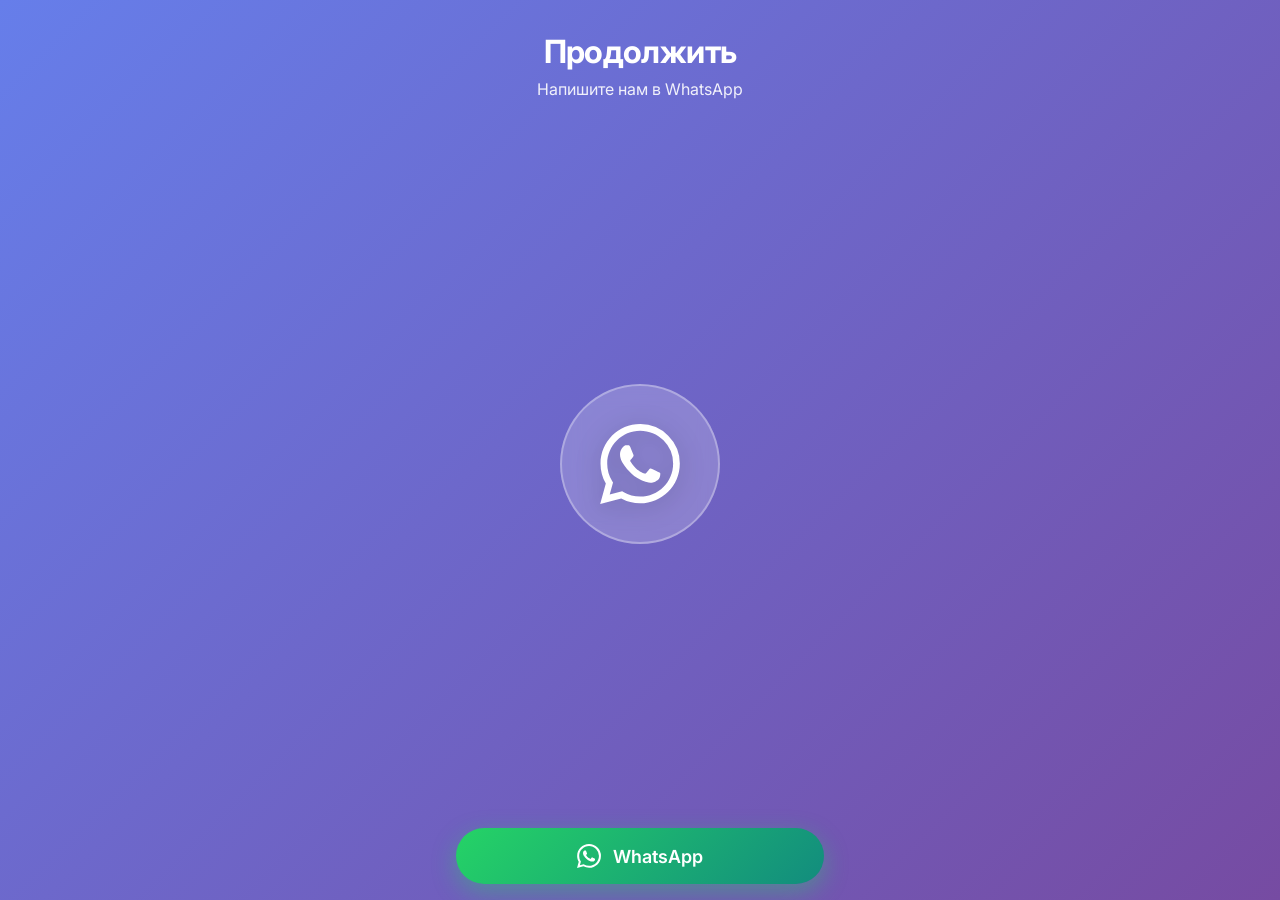
==== ads/index.html @ a992d7c9 "Переместил landing page на /ads, главная страница теперь пустая" ====
<!DOCTYPE html>
<html lang="ru">

<head>
    <meta charset="UTF-8">
    <meta name="viewport" content="width=device-width, initial-scale=1.0, maximum-scale=1.0, user-scalable=no">
    <meta name="robots" content="noindex, nofollow">
    <title>Связаться</title>
    <meta name="description" content="Свяжитесь с нами через WhatsApp">

    <!-- Google Fonts: Inter -->
    <link rel="preconnect" href="https://fonts.googleapis.com">
    <link rel="preconnect" href="https://fonts.gstatic.com" crossorigin>
    <link href="https://fonts.googleapis.com/css2?family=Inter:wght@400;600;700&display=swap" rel="stylesheet">

    <link rel="stylesheet" href="style.css">

    <!-- TikTok Pixel Code Start -->
    <script>
        !function (w, d, t) {
            w.TiktokAnalyticsObject = t; var ttq = w[t] = w[t] || []; ttq.methods = ["page", "track", "identify", "instances", "debug", "on", "off", "once", "ready", "alias", "group", "enableCookie", "disableCookie", "holdConsent", "revokeConsent", "grantConsent"], ttq.setAndDefer = function (t, e) { t[e] = function () { t.push([e].concat(Array.prototype.slice.call(arguments, 0))) } }; for (var i = 0; i < ttq.methods.length; i++)ttq.setAndDefer(ttq, ttq.methods[i]); ttq.instance = function (t) {
                for (
                    var e = ttq._i[t] || [], n = 0; n < ttq.methods.length; n++)ttq.setAndDefer(e, ttq.methods[n]); return e
            }, ttq.load = function (e, n) {
                var r = "https://analytics.tiktok.com/i18n/pixel/events.js", o = n && n.partner; ttq._i = ttq._i || {}, ttq._i[e] = [], ttq._i[e]._u = r, ttq._t = ttq._t || {}, ttq._t[e] = +new Date, ttq._o = ttq._o || {}, ttq._o[e] = n || {}; n = document.createElement("script")
                    ; n.type = "text/javascript", n.async = !0, n.src = r + "?sdkid=" + e + "&lib=" + t; e = document.getElementsByTagName("script")[0]; e.parentNode.insertBefore(n, e)
            };

            ttq.load('D6829DBC77U07ECR7CRG');
            ttq.page();
        }(window, document, 'ttq');
    </script>
    <!-- TikTok Pixel Code End -->
</head>

<body>

    <!-- HEADER -->
    <header class="header">
        <h1 class="header__title">Продолжить</h1>
        <p class="header__subtitle">Напишите нам в WhatsApp</p>
    </header>

    <!-- CENTER ICON -->
    <div class="center-area">
        <div class="wa-icon-bg">
            <svg viewBox="0 0 24 24" xmlns="http://www.w3.org/2000/svg">
                <path
                    d="M17.472 14.382c-.297-.149-1.758-.867-2.03-.967-.273-.099-.471-.148-.67.15-.197.297-.767.966-.94 1.164-.173.199-.347.223-.644.075-.297-.15-1.255-.463-2.39-1.475-.883-.788-1.48-1.761-1.653-2.059-.173-.297-.018-.458.13-.606.134-.133.298-.347.446-.52.149-.174.198-.298.298-.497.099-.198.05-.371-.025-.52-.075-.149-.669-1.612-.916-2.207-.242-.579-.487-.5-.669-.51-.173-.008-.371-.01-.57-.01-.198 0-.52.074-.792.372-.272.297-1.04 1.016-1.04 2.479 0 1.462 1.065 2.875 1.213 3.074.149.198 2.096 3.2 5.077 4.487.709.306 1.262.489 1.694.625.712.227 1.36.195 1.871.118.571-.085 1.758-.719 2.006-1.413.248-.694.248-1.289.173-1.413-.074-.124-.272-.198-.57-.347m-5.421 7.403h-.004a9.87 9.87 0 01-5.031-1.378l-.361-.214-3.741.982.998-3.648-.235-.374a9.86 9.86 0 01-1.51-5.26c.001-5.45 4.436-9.884 9.888-9.884 2.64 0 5.122 1.03 6.988 2.898a9.825 9.825 0 012.893 6.994c-.003 5.45-4.437 9.884-9.885 9.884m8.413-18.297A11.815 11.815 0 0012.05 0C5.495 0 .16 5.335.157 11.892c0 2.096.547 4.142 1.588 5.945L.057 24l6.305-1.654a11.882 11.882 0 005.683 1.448h.005c6.554 0 11.89-5.335 11.893-11.893a11.821 11.821 0 00-3.48-8.413z" />
            </svg>
        </div>
    </div>

    <!-- WHATSAPP BUTTON -->
    <div class="bottom-area">
        <a id="wa-btn" class="wa-button" href="#" target="_blank" rel="noopener noreferrer">
            <svg viewBox="0 0 24 24" xmlns="http://www.w3.org/2000/svg">
                <path
                    d="M17.472 14.382c-.297-.149-1.758-.867-2.03-.967-.273-.099-.471-.148-.67.15-.197.297-.767.966-.94 1.164-.173.199-.347.223-.644.075-.297-.15-1.255-.463-2.39-1.475-.883-.788-1.48-1.761-1.653-2.059-.173-.297-.018-.458.13-.606.134-.133.298-.347.446-.52.149-.174.198-.298.298-.497.099-.198.05-.371-.025-.52-.075-.149-.669-1.612-.916-2.207-.242-.579-.487-.5-.669-.51-.173-.008-.371-.01-.57-.01-.198 0-.52.074-.792.372-.272.297-1.04 1.016-1.04 2.479 0 1.462 1.065 2.875 1.213 3.074.149.198 2.096 3.2 5.077 4.487.709.306 1.262.489 1.694.625.712.227 1.36.195 1.871.118.571-.085 1.758-.719 2.006-1.413.248-.694.248-1.289.173-1.413-.074-.124-.272-.198-.57-.347m-5.421 7.403h-.004a9.87 9.87 0 01-5.031-1.378l-.361-.214-3.741.982.998-3.648-.235-.374a9.86 9.86 0 01-1.51-5.26c.001-5.45 4.436-9.884 9.888-9.884 2.64 0 5.122 1.03 6.988 2.898a9.825 9.825 0 012.893 6.994c-.003 5.45-4.437 9.884-9.885 9.884m8.413-18.297A11.815 11.815 0 0012.05 0C5.495 0 .16 5.335.157 11.892c0 2.096.547 4.142 1.588 5.945L.057 24l6.305-1.654a11.882 11.882 0 005.683 1.448h.005c6.554 0 11.89-5.335 11.893-11.893a11.821 11.821 0 00-3.48-8.413z" />
            </svg>
            WhatsApp
        </a>
    </div>

    <!-- ============================================================
       MAIN SCRIPT — логика UTM → WhatsApp
       ============================================================ -->
    <script>
        (function () {
            'use strict';

            // ===== КОНФИГУРАЦИЯ =====
            const CONFIG = {
                phone: '77780878211',
                prefix: 'ttt',                    // Всегда ttt (TikTok Таргет)
                defaultUtm: '1',                  // Если UTM пустой → ttt1
                messageTemplate: 'ДД! Хочу получить прайс и список акций 🔥',
            };

            // ===== ПРИОРИТЕТ UTM ПАРАМЕТРОВ =====
            // 1. ad_name / adname  — имя объявления TikTok (самый высокий приоритет)
            // 2. utm_content       — часто используется для имени креатива
            // 3. utm               — основной ручной параметр
            // 4. campaign_name     — имя кампании (запасной)
            const UTM_PRIORITY = [
                'ad_name',
                'adname',
                'utm_content',
                'utm',
                'campaign_name',
            ];

            /**
             * Извлекает значение UTM из URL по приоритету
             */
            function getUtmValue() {
                const params = new URLSearchParams(window.location.search);

                for (const key of UTM_PRIORITY) {
                    const value = params.get(key);
                    if (value && value.trim() !== '') {
                        return value.trim();
                    }
                }

                return CONFIG.defaultUtm;
            }

            /**
             * Формирует ссылку WhatsApp
             */
            function buildWhatsAppUrl(utmValue) {
                const tag = CONFIG.prefix + utmValue;
                const text = `(${tag}) ${CONFIG.messageTemplate}`;
                const encoded = encodeURIComponent(text);
                return `https://wa.me/${CONFIG.phone}?text=${encoded}`;
            }

            /**
             * Отправляет событие конверсии в TikTok Pixel
             */
            function trackConversion() {
                if (typeof ttq !== 'undefined') {
                    ttq.track('ClickButton');
                    // Также отправляем CompleteRegistration как основное событие конверсии
                    ttq.track('CompleteRegistration');
                }
            }

            // ===== ИНИЦИАЛИЗАЦИЯ =====
            const utmValue = getUtmValue();
            const waUrl = buildWhatsAppUrl(utmValue);
            const btn = document.getElementById('wa-btn');

            if (btn) {
                btn.href = waUrl;

                btn.addEventListener('click', function () {
                    trackConversion();
                });
            }

            // Логирование для отладки (убрать в продакшене если нужно)
            console.log('[GlobalFruit] UTM:', utmValue);
            console.log('[GlobalFruit] WA URL:', waUrl);
        })();
    </script>

</body>

</html>
---- ads/style.css ----
/* ===================================================================
   GLOBAL RESET & BASE
   =================================================================== */
*,
*::before,
*::after {
    box-sizing: border-box;
}

html,
body {
    margin: 0;
    padding: 0;
    width: 100%;
    height: 100%;
    overflow: hidden;
    /* Запрещаем прокрутку страницы */
}

body {
    font-family: 'Inter', -apple-system, BlinkMacSystemFont, "Segoe UI", Roboto, "Helvetica Neue", Arial, sans-serif;
    background: linear-gradient(135deg, #667eea 0%, #764ba2 100%);
    color: #ffffff;
    display: flex;
    flex-direction: column;
    align-items: center;
    justify-content: space-between;
    position: relative;
}

/* ===================================================================
   HEADER
   =================================================================== */
.header {
    text-align: center;
    padding: 2rem 1rem 1rem;
    animation: fadeInDown 0.8s ease;
}

.header__title {
    margin: 0 0 0.5rem;
    font-size: 2rem;
    font-weight: 700;
    letter-spacing: -0.02em;
}

.header__subtitle {
    margin: 0;
    font-size: 1rem;
    font-weight: 400;
    opacity: 0.9;
}

/* ===================================================================
   CENTER AREA — иконка WhatsApp
   =================================================================== */
.center-area {
    flex-grow: 1;
    display: flex;
    align-items: center;
    justify-content: center;
    padding: 1rem;
}

.wa-icon-bg {
    width: 160px;
    height: 160px;
    border-radius: 50%;
    background: rgba(255, 255, 255, 0.2);
    backdrop-filter: blur(10px);
    border: 2px solid rgba(255, 255, 255, 0.3);
    display: flex;
    align-items: center;
    justify-content: center;
    animation: pulse 2s infinite ease-in-out;
}

.wa-icon-bg svg {
    width: 80px;
    height: 80px;
    fill: #ffffff;
    filter: drop-shadow(0 4px 12px rgba(0, 0, 0, 0.2));
}

/* ===================================================================
   BOTTOM AREA — кнопка WhatsApp
   =================================================================== */
.bottom-area {
    padding: 1rem;
    width: 100%;
    max-width: 400px;
    animation: fadeInUp 0.8s ease;
}

.wa-button {
    display: flex;
    align-items: center;
    justify-content: center;
    gap: 0.75rem;
    width: 100%;
    padding: 1rem 2rem;
    border-radius: 50px;
    background: linear-gradient(135deg, #25D366 0%, #128C7E 100%);
    color: #ffffff;
    font-size: 1.125rem;
    font-weight: 600;
    text-decoration: none;
    box-shadow: 0 8px 24px rgba(37, 211, 102, 0.4);
    transition: all 0.3s ease;
    position: relative;
    overflow: hidden;
}

.wa-button::before {
    content: '';
    position: absolute;
    top: 50%;
    left: 50%;
    width: 0;
    height: 0;
    border-radius: 50%;
    background: rgba(255, 255, 255, 0.3);
    transform: translate(-50%, -50%);
    transition: width 0.6s ease, height 0.6s ease;
}

.wa-button:hover::before,
.wa-button:active::before {
    width: 300px;
    height: 300px;
}

.wa-button:hover {
    transform: translateY(-2px);
    box-shadow: 0 12px 32px rgba(37, 211, 102, 0.5);
}

.wa-button:active {
    transform: translateY(0);
    box-shadow: 0 6px 16px rgba(37, 211, 102, 0.3);
}

.wa-button svg {
    width: 24px;
    height: 24px;
    fill: currentColor;
    z-index: 1;
}

/* ===================================================================
   ANIMATIONS
   =================================================================== */
@keyframes fadeInDown {
    from {
        opacity: 0;
        transform: translateY(-20px);
    }

    to {
        opacity: 1;
        transform: translateY(0);
    }
}

@keyframes fadeInUp {
    from {
        opacity: 0;
        transform: translateY(20px);
    }

    to {
        opacity: 1;
        transform: translateY(0);
    }
}

@keyframes pulse {

    0%,
    100% {
        transform: scale(1);
    }

    50% {
        transform: scale(1.05);
    }
}

/* ===================================================================
   RESPONSIVE
   =================================================================== */
@media (max-width: 480px) {
    .header__title {
        font-size: 1.5rem;
    }

    .header__subtitle {
        font-size: 0.875rem;
    }

    .wa-icon-bg {
        width: 140px;
        height: 140px;
    }

    .wa-icon-bg svg {
        width: 70px;
        height: 70px;
    }

    .wa-button {
        font-size: 1rem;
        padding: 0.875rem 1.5rem;
    }
}
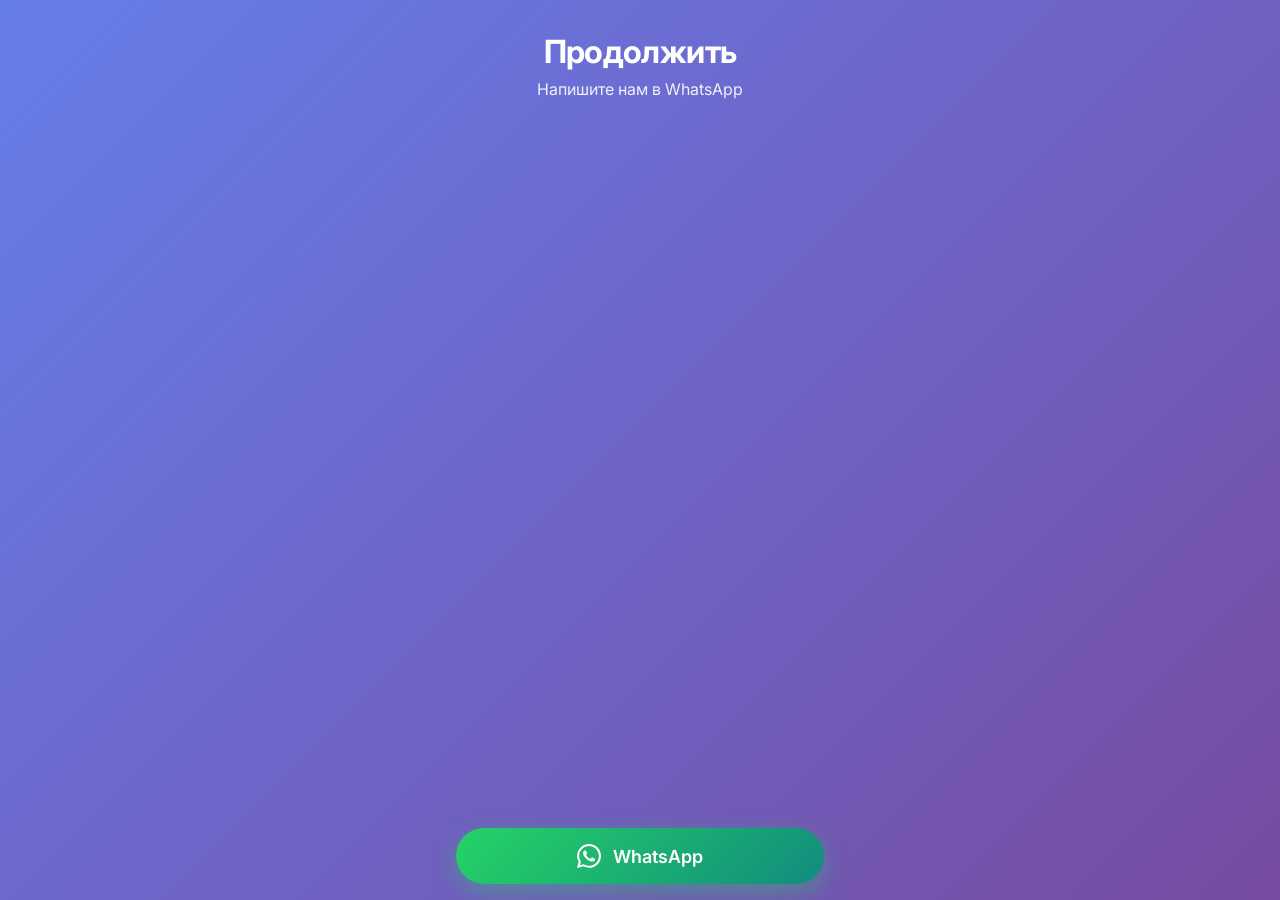
==== commit 965557b5: "Убрал пульсирующую иконку WhatsApp из центра страницы" ====
--- a/ads/index.html
+++ b/ads/index.html
@@ -41,16 +41,6 @@
         <p class="header__subtitle">Напишите нам в WhatsApp</p>
     </header>
 
-    <!-- CENTER ICON -->
-    <div class="center-area">
-        <div class="wa-icon-bg">
-            <svg viewBox="0 0 24 24" xmlns="http://www.w3.org/2000/svg">
-                <path
-                    d="M17.472 14.382c-.297-.149-1.758-.867-2.03-.967-.273-.099-.471-.148-.67.15-.197.297-.767.966-.94 1.164-.173.199-.347.223-.644.075-.297-.15-1.255-.463-2.39-1.475-.883-.788-1.48-1.761-1.653-2.059-.173-.297-.018-.458.13-.606.134-.133.298-.347.446-.52.149-.174.198-.298.298-.497.099-.198.05-.371-.025-.52-.075-.149-.669-1.612-.916-2.207-.242-.579-.487-.5-.669-.51-.173-.008-.371-.01-.57-.01-.198 0-.52.074-.792.372-.272.297-1.04 1.016-1.04 2.479 0 1.462 1.065 2.875 1.213 3.074.149.198 2.096 3.2 5.077 4.487.709.306 1.262.489 1.694.625.712.227 1.36.195 1.871.118.571-.085 1.758-.719 2.006-1.413.248-.694.248-1.289.173-1.413-.074-.124-.272-.198-.57-.347m-5.421 7.403h-.004a9.87 9.87 0 01-5.031-1.378l-.361-.214-3.741.982.998-3.648-.235-.374a9.86 9.86 0 01-1.51-5.26c.001-5.45 4.436-9.884 9.888-9.884 2.64 0 5.122 1.03 6.988 2.898a9.825 9.825 0 012.893 6.994c-.003 5.45-4.437 9.884-9.885 9.884m8.413-18.297A11.815 11.815 0 0012.05 0C5.495 0 .16 5.335.157 11.892c0 2.096.547 4.142 1.588 5.945L.057 24l6.305-1.654a11.882 11.882 0 005.683 1.448h.005c6.554 0 11.89-5.335 11.893-11.893a11.821 11.821 0 00-3.48-8.413z" />
-            </svg>
-        </div>
-    </div>
-
     <!-- WHATSAPP BUTTON -->
     <div class="bottom-area">
         <a id="wa-btn" class="wa-button" href="#" target="_blank" rel="noopener noreferrer">
@@ -81,17 +71,20 @@
             // 1. ad_name / adname  — имя объявления TikTok (самый высокий приоритет)
             // 2. utm_content       — часто используется для имени креатива
             // 3. utm               — основной ручной параметр
-            // 4. campaign_name     — имя кампании (запасной)
+            // 4. utm_source        — источник трафика (добавлено)
+            // 5. campaign_name     — имя кампании (запасной)
             const UTM_PRIORITY = [
                 'ad_name',
                 'adname',
                 'utm_content',
                 'utm',
+                'utm_source',
                 'campaign_name',
             ];
 
             /**
              * Извлекает значение UTM из URL по приоритету
+             * Если значение длиннее 7 символов, возвращает "0" (индикатор проблемы)
              */
             function getUtmValue() {
                 const params = new URLSearchParams(window.location.search);
@@ -99,7 +92,12 @@
                 for (const key of UTM_PRIORITY) {
                     const value = params.get(key);
                     if (value && value.trim() !== '') {
-                        return value.trim();
+                        const trimmedValue = value.trim();
+                        // Если значение длиннее 7 символов → вернуть "0"
+                        if (trimmedValue.length > 7) {
+                            return '0';
+                        }
+                        return trimmedValue;
                     }
                 }
 
--- a/ads/style.css
+++ b/ads/style.css
@@ -49,37 +49,6 @@
     font-size: 1rem;
     font-weight: 400;
     opacity: 0.9;
-}
-
-/* ===================================================================
-   CENTER AREA — иконка WhatsApp
-   =================================================================== */
-.center-area {
-    flex-grow: 1;
-    display: flex;
-    align-items: center;
-    justify-content: center;
-    padding: 1rem;
-}
-
-.wa-icon-bg {
-    width: 160px;
-    height: 160px;
-    border-radius: 50%;
-    background: rgba(255, 255, 255, 0.2);
-    backdrop-filter: blur(10px);
-    border: 2px solid rgba(255, 255, 255, 0.3);
-    display: flex;
-    align-items: center;
-    justify-content: center;
-    animation: pulse 2s infinite ease-in-out;
-}
-
-.wa-icon-bg svg {
-    width: 80px;
-    height: 80px;
-    fill: #ffffff;
-    filter: drop-shadow(0 4px 12px rgba(0, 0, 0, 0.2));
 }
 
 /* ===================================================================
@@ -174,18 +143,6 @@
     }
 }
 
-@keyframes pulse {
-
-    0%,
-    100% {
-        transform: scale(1);
-    }
-
-    50% {
-        transform: scale(1.05);
-    }
-}
-
 /* ===================================================================
    RESPONSIVE
    =================================================================== */
@@ -198,16 +155,6 @@
         font-size: 0.875rem;
     }
 
-    .wa-icon-bg {
-        width: 140px;
-        height: 140px;
-    }
-
-    .wa-icon-bg svg {
-        width: 70px;
-        height: 70px;
-    }
-
     .wa-button {
         font-size: 1rem;
         padding: 0.875rem 1.5rem;
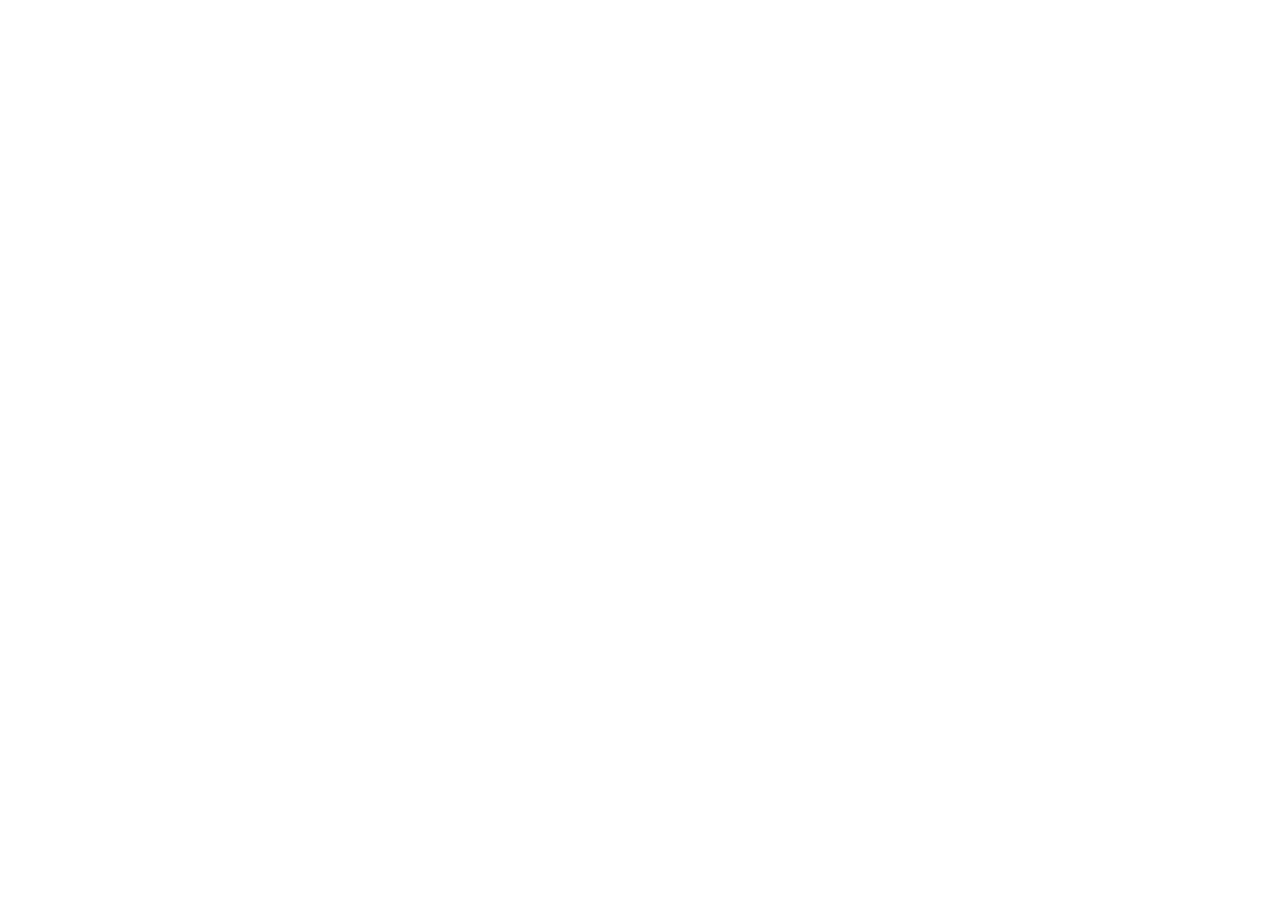
==== commit 7db44533: "Pause public site routes" ====
--- a/ads/index.html
+++ b/ads/index.html
@@ -4,6 +4,8 @@
 <head>
     <meta charset="UTF-8">
     <meta name="viewport" content="width=device-width, initial-scale=1.0, maximum-scale=1.0, user-scalable=no">
+    <script src="/pause-config.js?v=20260515-1"></script>
+    <script src="/pause.js?v=20260515-1"></script>
     <meta name="robots" content="noindex, nofollow">
     <title>Связаться</title>
     <meta name="description" content="Свяжитесь с нами через WhatsApp">
@@ -31,6 +33,32 @@
         }(window, document, 'ttq');
     </script>
     <!-- TikTok Pixel Code End -->
+    <!-- Meta Pixel Code -->
+    <script>
+        !function (f, b, e, v, n, t, s) {
+            if (f.fbq) return; n = f.fbq = function () {
+                n.callMethod ?
+                    n.callMethod.apply(n, arguments) : n.queue.push(arguments)
+            };
+            if (!f._fbq) f._fbq = n;
+            n.push = n;
+            n.loaded = !0;
+            n.version = '2.0';
+            n.queue = [];
+            t = b.createElement(e);
+            t.async = !0;
+            t.src = v;
+            s = b.getElementsByTagName(e)[0];
+            s.parentNode.insertBefore(t, s)
+        }(window, document, 'script', 'https://connect.facebook.net/en_US/fbevents.js');
+        fbq('init', '1533390841543873');
+        fbq('track', 'PageView');
+    </script>
+    <noscript>
+        <img height="1" width="1" style="display:none"
+            src="https://www.facebook.com/tr?id=1533390841543873&ev=PageView&noscript=1" />
+    </noscript>
+    <!-- End Meta Pixel Code -->
 </head>
 
 <body>
@@ -123,6 +151,16 @@
                     // Также отправляем CompleteRegistration как основное событие конверсии
                     ttq.track('CompleteRegistration');
                 }
+                if (typeof fbq === 'function') {
+                    fbq('track', 'Contact', {
+                        channel: 'whatsapp',
+                        landing: 'ads'
+                    });
+                    fbq('trackCustom', 'WhatsAppClick', {
+                        channel: 'whatsapp',
+                        landing: 'ads'
+                    });
+                }
             }
 
             // ===== ИНИЦИАЛИЗАЦИЯ =====
@@ -146,4 +184,4 @@
 
 </body>
 
-</html>+</html>
